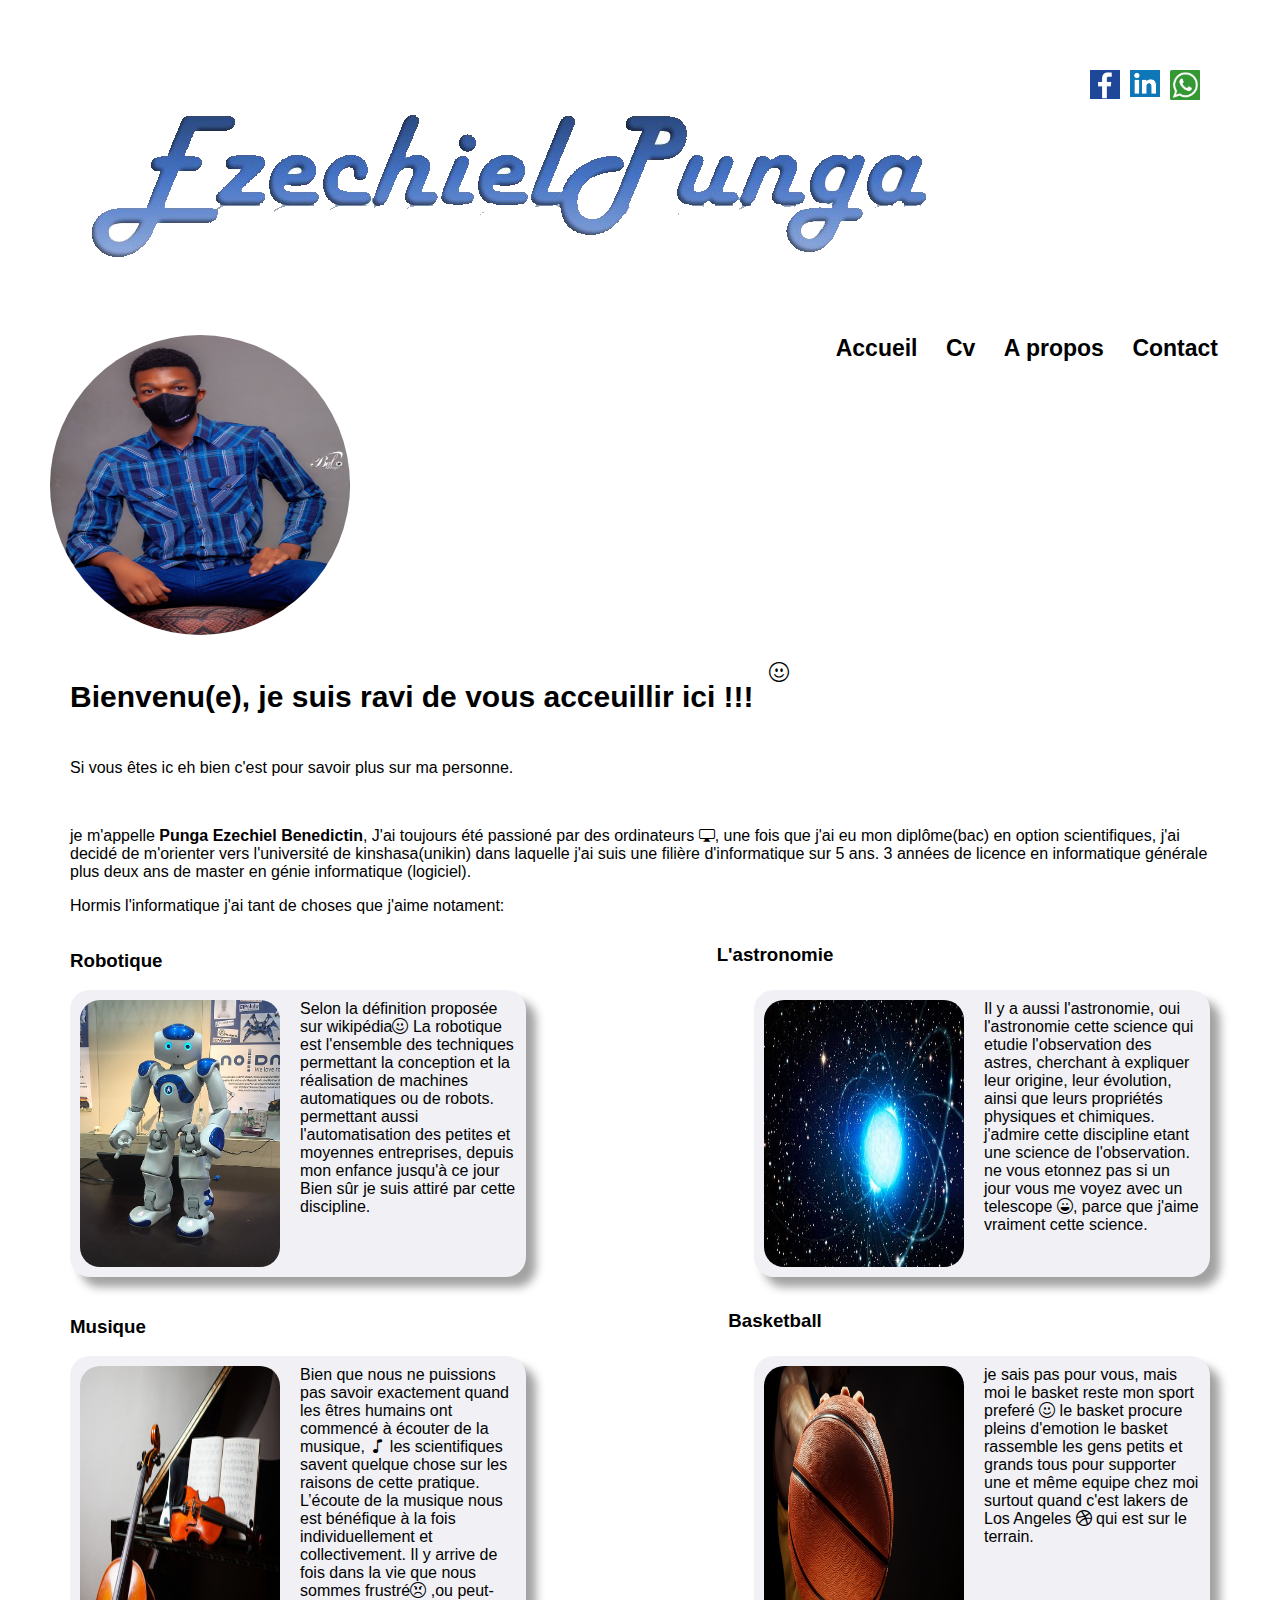
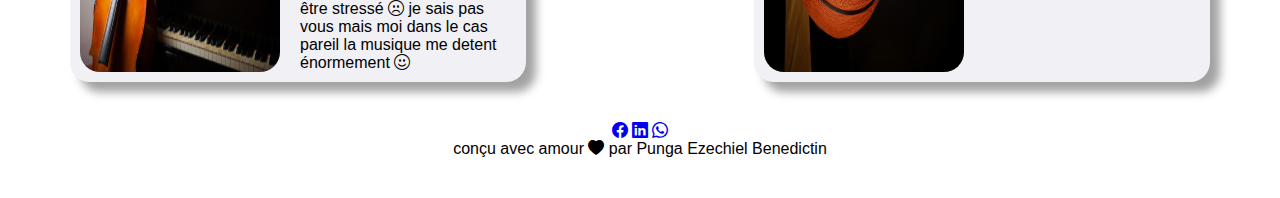
==== index.html @ f782341e "premiere version" ====
<!DOCTYPE html>
<html lang="en">
<head>
    <meta charset="UTF-8">
    <meta name="viewport" content="width=device-width, initial-scale=1.0">
    <meta name="viewport" content="width=device-width"/>
    <meta http-equiv="X-UA-Compatible" content="ie=edge">
    <link rel="stylesheet" href="style.css">
    <link rel="stylesheet" href="icons/bootstrap-icons/bootstrap-icons.css">
    <title>Acceuil</title>
</head>
<body>
   <div class="conteneur">
        <div class="tete">
            <h1><img src="image/logo.png" alt=""></h1> 
            <div class="image">
                <a href="https://web.facebook.com/ezechiel.punga"><img src="image/face.jpg" alt=""></a>
                <a href="https://www.linkedin.com/in/ezechiel-punga-621126223"><img src="image/in.jpg" alt=""></a>
                <a href="https://wa.me/243818264090"><img src="image/whatsapp.jpg" alt=""></a>
            </div>
        </div>
        <div class="corps">
            <img src="image/punga.jpg" alt="">
            <div class="navigation">
                <a href="index.html">Accueil</a>
                <a href="cv.html">Cv</a>
                <a href="apropos.html">A propos</a>
                <a href="contact.html">Contact</a>
            </div>
        </div>
        <div class="milieu">
            <div class="bienvenu">
                <h2>Bienvenu(e), je suis ravi de vous acceuillir ici !!!</h2> <i class="bi bi-emoji-smile"></i>
            </div>
            <div class="presentation">
                <p>Si vous êtes ic eh bien c'est pour savoir plus sur ma personne.</p></br>
                <p>
                    je m'appelle <span class="punga"> Punga Ezechiel Benedictin</span>, J'ai toujours été passioné par des ordinateurs <i class="bi bi-display"></i>, une fois que j'ai eu mon diplôme(bac) en option scientifiques, j'ai decidé de m'orienter vers l'université de kinshasa(unikin)
                    dans laquelle j'ai suis une filière d'informatique sur 5 ans. 3 années de licence en informatique générale plus deux ans de master en génie informatique (logiciel).
                </p>
                <p>
                    Hormis l'informatique j'ai tant de choses que j'aime notament: 
                </p>
                <div>
                   <div class="titre">
                        <h3>Robotique</h3>
                   </div>
                    <div class="preference">
                        <div class="robotique">
                            <img src="image/nao.jpg" alt="robot" title="Robot">
                            <p>
                                Selon la définition proposée sur wikipédia<i class="bi bi-emoji-smile"></i> La robotique est l'ensemble des techniques permettant la conception et la réalisation de machines automatiques ou de robots.
                                permettant aussi l'automatisation des petites et moyennes entreprises, 
                                depuis mon enfance jusqu'à ce jour Bien sûr je suis attiré par cette discipline.
                                

                            </p>
                        </div>
                        
                        <h3 style="position: relative; bottom: 65px; left: 135px;">L'astronomie</h3>
                        <div class="robotique">
                            <img src="image/images.jpeg" alt="" title="corps celeste">              
                            <p>
                                Il y a aussi l'astronomie, oui l'astronomie cette science qui etudie l'observation des astres, cherchant à expliquer leur origine, leur évolution, ainsi que leurs propriétés physiques et chimiques.
                                j'admire cette discipline etant une science de l'observation. ne vous etonnez pas si un jour vous me voyez avec un telescope <i class="bi bi-emoji-laughing"></i>, parce que j'aime vraiment cette science.

                            </p>
                        </div>
                    </div>
                    <div>
                        <div class="titre">
                            <h3>Musique</h3>
                        </div>
                        <div class="preference">
                            <div class="robotique">
                                <img src="image/instrument.jpg" alt="" title="instrument">
                                <p>
                                    Bien que nous ne puissions pas savoir exactement quand les êtres humains ont commencé à écouter de la musique, <i class="bi bi-music-note"></i>
                                    les scientifiques savent quelque chose sur les raisons de cette pratique. L’écoute de la musique nous est bénéfique à la fois individuellement et collectivement.
                                    Il y arrive de fois dans la vie que nous sommes frustré<i class="bi bi-emoji-angry"></i> ,ou peut-être stressé <i class="bi bi-emoji-frown"></i> je sais pas vous mais moi 
                                    dans le cas pareil la musique me detent énormement <i class="bi bi-emoji-smile"></i>
                                </p>
                            </div>
                            <h3 style="position: relative; bottom: 65px; left: 135px;">Basketball</h3>
                            <div class="robotique">
                                <img src="image/basket.jpg" alt="">
                                <p>
                                    je sais pas pour vous, mais moi le basket reste mon sport preferé <i class="bi bi-emoji-smile"></i> le basket procure pleins d'emotion
                                    le basket rassemble les gens petits et grands tous pour supporter une et même equipe chez moi surtout quand c'est lakers de Los Angeles <i class="bi bi-dribbble"></i> qui est sur le terrain.
                                </p>
                            </div>

                        </div>
                    </div>
                </div>
            </div>
            
        </div>
        <div class="pied">
            <div class="fin">
                <div class="pied_fin"> 
                    <a href="https://web.facebook.com/ezechiel.punga"><i class="bi bi-facebook"></i></a>
                    <a href="https://www.linkedin.com/in/ezechiel-punga-621126223"><i class="bi bi-linkedin"></i></a>
                    <a href="https://wa.me/243818264090" ><i class="bi bi-whatsapp"></i></a>
                </div>
                <div class="benedictin">
                    conçu avec amour <i class="bi bi-heart-fill"></i> par Punga Ezechiel Benedictin
                </div>
            </div>
            
        </div>
   </div>
   
</div>
   
</body>
</html>
---- style.css ----
@media screen and (max-width: 1200px){
    body{
        padding: 0;
    }
    .conteneur .milieu img {
        height: 40%;
        width: 40%;
    }
}
@media screen and (max-width: 980px){
    .conteneur .tete {
                padding: 0px;
                background-color: #fff;
            } 
    .conteneur .tete h1 {
        height: 100px;
        width: 550px;
    }
    .conteneur .tete h1 img {
        height: 100%;
        width: 60%;
        position: relative;
        left: -25%;
        top: -25%;
    }
    .conteneur .milieu img {
        height: 40%;
        width: 40%;
    }
}
@media screen and (max-width: 805px) {
    .conteneur .tete h1 {
    }
    .conteneur .corps {
        height: 20%;
        width: 100%;
        font-size: 20%;
    }
}
@media screen and (max-width: 360px) {
    .conteneur .tete {
        padding: 0px;
        background-color: #fff;
    } 
    .conteneur .tete h1 {
    height: 50px;
    width: 100px;
    }
    .conteneur .tete h1 img {
    height: 100px;
    width: 300px;
    position: relative;
    top: -50px;
    }
    .conteneur .milieu img {
    height: 40%;
    width: 40%;
    }
    .conteneur .milieu .bienvenu {
        font-size: 10px;
    }
    .conteneur .corps {
        display: inline;
        margin: 0;
    }
    .conteneur .corps .navigation a {
        font-size: 13px;
        margin: 0 21px 0 0;
    }
    .conteneur .tete .image a {
        width: 20px;
        margin: 0 8px;
        position: relative;
        top: -50px;
        left: 100px;
    }
}
*{
    box-sizing: border-box;
}


body
{
    margin: 0;
    padding: 0;
   
}

.conteneur
{
    padding: 40px;
    background-color: white;
    margin: 10px;
    font-family: Arial, Helvetica, sans-serif;
    margin-bottom: auto;
    
}   
.tete{
    display: flex;
    justify-content: space-between;
}
a img{
    width: 30px;
    display: flex;
    margin-right: 10px;
}
.image
{
    display: flex;
    margin: 20px;
}
.corps img{
   width: 300px;
   height: 300px;
   border-radius: 100%;
}
.corps{
    display: flex;
    justify-content: space-between;
}
.navigation a{
    margin: 12px;
    color: black;
    font-weight: bold;
    text-decoration: none;
    font-size:23px;
}
.navigation a:hover{
    text-decoration: underline;
    
}
.bienvenu{
    margin: 20px;
    display: flex;
    font-size: 20px;
}
.bienvenu i{
   margin: 6px;
   margin-left: 15px;
}
.presentation{
    margin:20px;
}
.punga{
    font-weight: bold;
}
.titre{
    display: flex;
   justify-content: space-between;
   margin-right: 430px;
}
.robotique{
    display: flex;
    justify-content: space-between;
    background-color:rgb(240, 240, 245);
    width: 40%;
    border-radius: 20px;
    box-shadow: 10px 10px 10px rgb(163, 162, 162);
    margin-bottom: 20px;
}
.preference{
    display: flex;
    justify-content: space-between;
}
.robotique img{
    margin: 10px;
    width: 200px;
    border-radius: 20px;
}
.robotique p{
    margin: 10px;
}
.fin{
    text-align: center;
}


/* partie cv*/
.cv h1{
    margin-right: 70px;
}
.detail{
    background-color:  white;
    margin: 15px auto;
    box-shadow:6px 6px 6px 6px rgb(219, 217, 217);
    
}
.pungas img{
    width: 300px;
    height: 300px;
    border-radius: 100%;
    margin: 15px;
}
.pungas{
    display: flex;
    justify-content: space-between;
    margin-right:500px ;
}
.pungas h2{
    padding: 30px;
    font-size: 30px;
}
.centre img
{
    width: 200px;
    margin: 3px;
}
.vitae{
    margin-left: 1010px;
}
.coordonner{
    margin-left: 50px;
    
}
.distance{
    margin-bottom: 15px;
}
.profil{
    margin-left: 50px;
    margin-bottom: 10px;
}
.titres{
    display: flex;
    justify-content: space-between;
    margin-bottom: 10px;
    margin-right: 430px;
}
.titr{
    display: flex;
    justify-content: space-between;
    margin-right: 531px;
    margin-bottom: 15px;
   
}
.espace{
    margin-bottom: 5px;
}
.espace img{
    width: 20px;
}
.espace a{
    text-decoration: none;
    color: black;
}
.information{
    display: flex;
    justify-content: space-between;
    margin-right: 80px;
    margin-bottom: 15px;
}
.cercle{   
    width: 15px;
    height: 15px;
    border-radius: 100%;
    margin: 3px;
   }
   .cercle.active{
       background-color:rgb(48, 107, 173);
   }
   .cercle.desactive{
       background-color:rgb(187, 210,236);
   }  
   .cercles
   {
       display: flex;
       margin-left: 30px;
   }
   .boule{
    display: flex;
    justify-content: space-between;
}
/* apropos*/
.dictin img{
    width: 300px;
    height: 300px;
    border-radius: 100%;
}
.dictin{
    display: flex;
    justify-content: space-between;
}
.dict{
    margin: 50px;
    margin-left: 300px;
    
}
/* contact*/
.contact h2{
    margin-bottom: 10px;
}
.conteneu
{
    background-color: white;
    width: 600px;
}
h1
{
    text-align: center;
    margin: 20px;
}
.formulaire input
{
    display: flex;
    margin-top: 20px;
    padding: 5px;
    width: 100%;
    border-radius: 10px;
    padding: 13px;
    border: rgb(136, 135, 135) solid 1px;
    margin-bottom: 10px;
}
textarea{
    border-radius:  10px; ;
}
.souvenir
{
 margin: 15px auto;
 font-weight: bold;   
}
.enregistrement input
{
    width: 30%;
    padding: 13px;
    border-radius: 10px;
    box-shadow: rgb(158, 157, 157) 6px 6px 6px;
    background-color: rgb(93, 175, 243);
    color: white;
    border: none;
    margin-bottom: 80px;
}
@media screen and (max-width:780px){
    .tete{
        height: 50px;
    }
    .image a{
        font-size: 12px;
    }
}
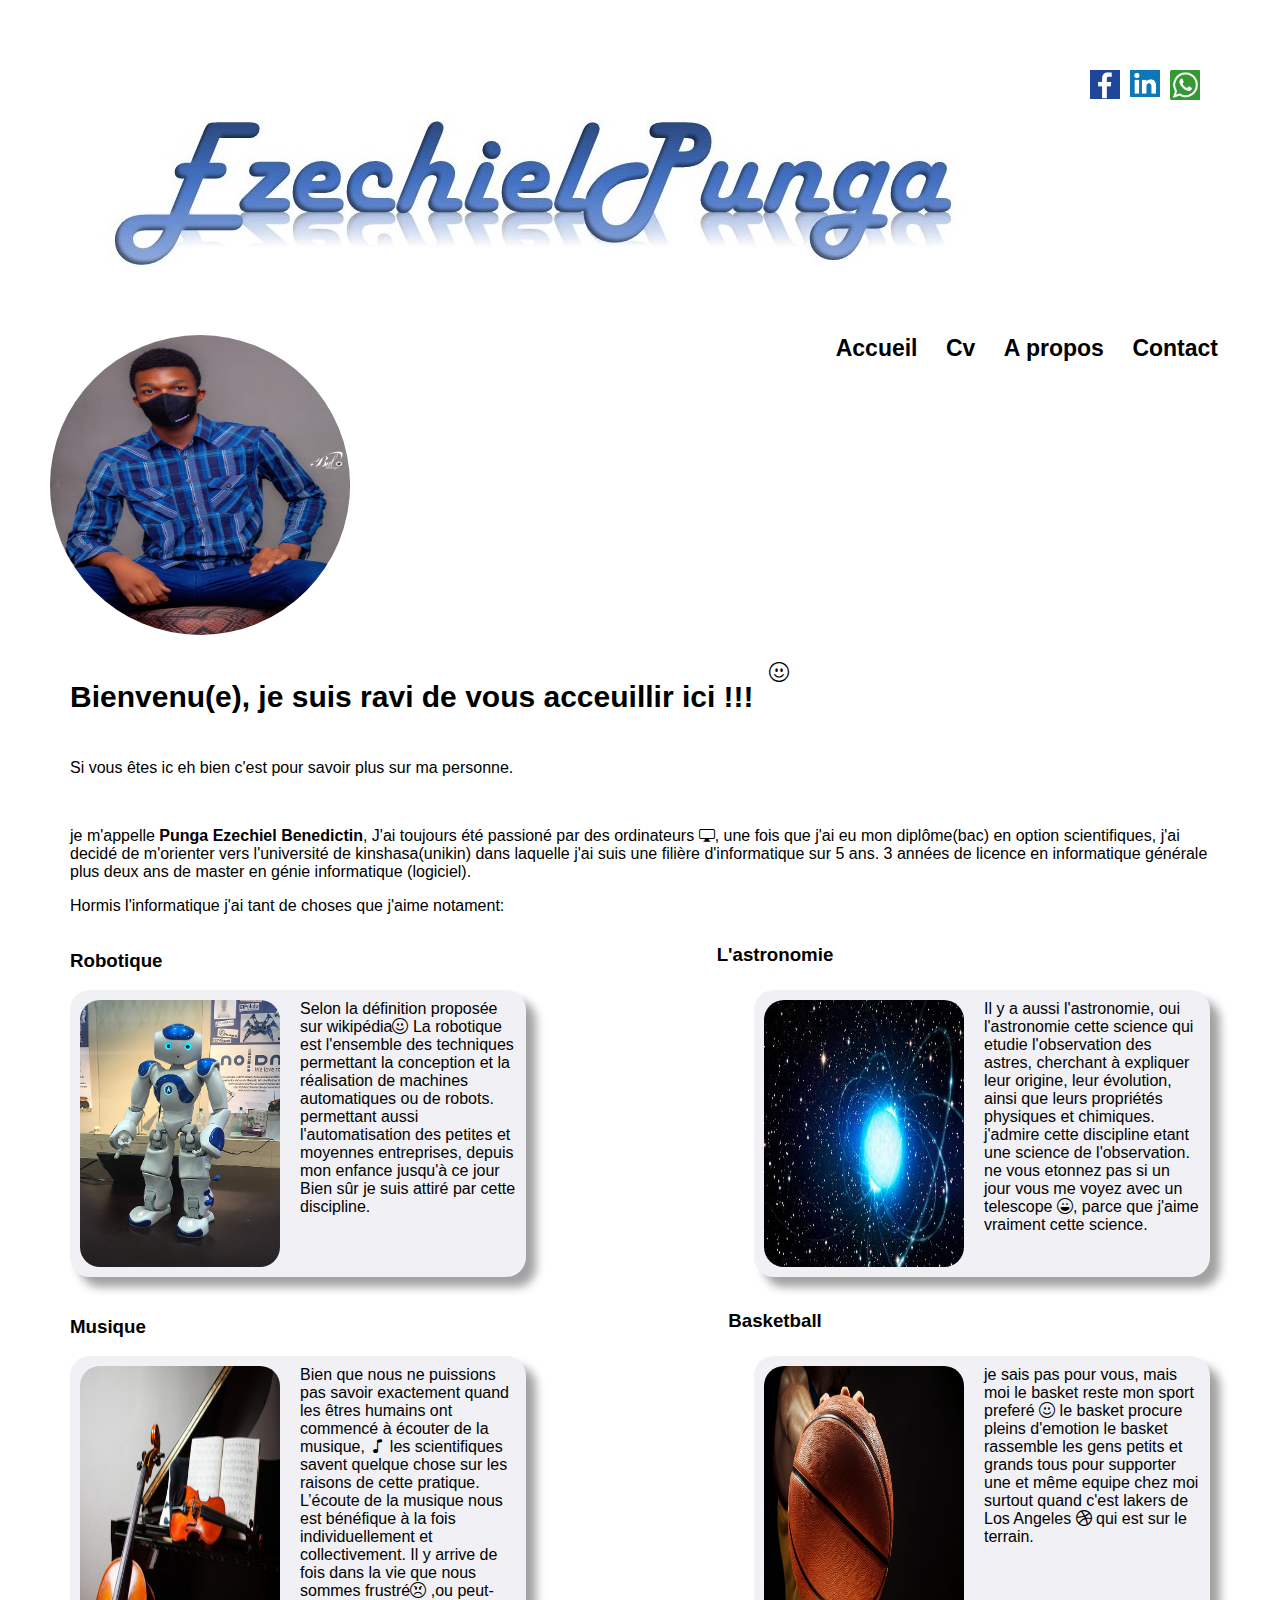
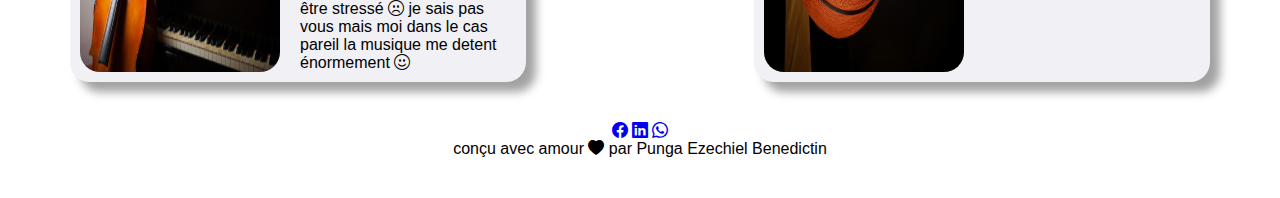
==== commit 27212436: "changement" ====
--- a/index.html
+++ b/index.html
@@ -12,7 +12,7 @@
 <body>
    <div class="conteneur">
         <div class="tete">
-            <h1><img src="image/logo.png" alt=""></h1> 
+            <h1><img src="image/logo.jpg" alt=""></h1> 
             <div class="image">
                 <a href="https://web.facebook.com/ezechiel.punga"><img src="image/face.jpg" alt=""></a>
                 <a href="https://www.linkedin.com/in/ezechiel-punga-621126223"><img src="image/in.jpg" alt=""></a>
--- a/style.css
+++ b/style.css
@@ -30,6 +30,8 @@
 }
 @media screen and (max-width: 805px) {
     .conteneur .tete h1 {
+        width: 10%;
+        height: 10%;
     }
     .conteneur .corps {
         height: 20%;
